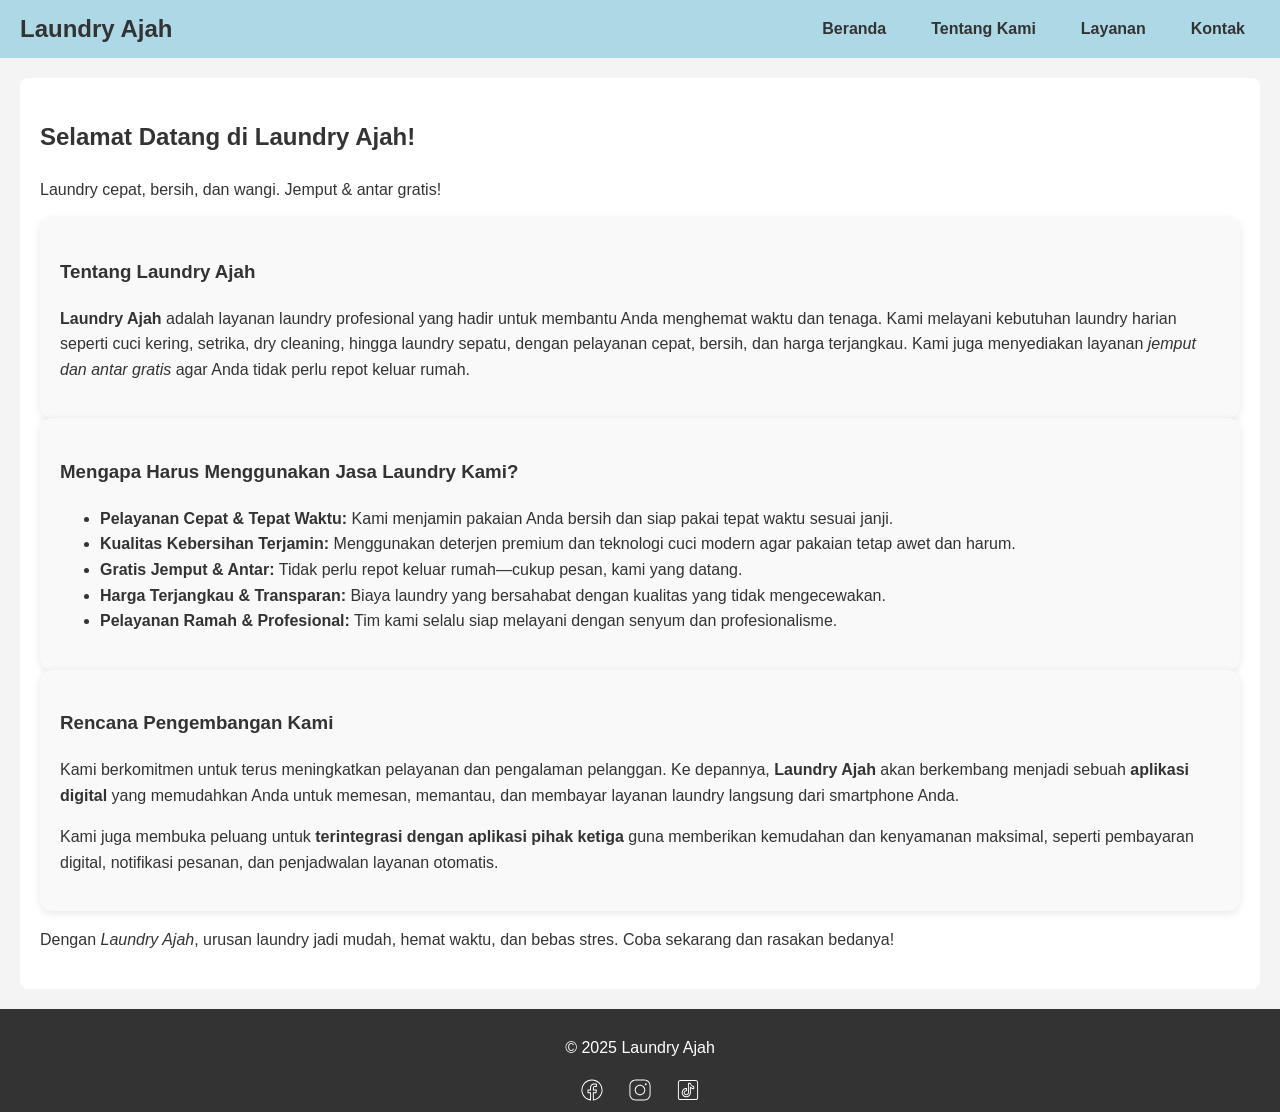
==== index.html @ c683c46a "Test1" ====
<!DOCTYPE html>
<html lang="id">
<head>
  <meta charset="UTF-8">
  <meta name="viewport" content="width=device-width, initial-scale=1.0">
  <title>Beranda - Laundry Ajah</title>
  <link rel="stylesheet" href="style.css">
</head>
<body>
  <header>
    <h1>Laundry Ajah</h1>
    <nav>
      <ul>
        <li><a href="index.html">Beranda</a></li>
        <li><a href="about.html">Tentang Kami</a></li>
        <li><a href="services.html">Layanan</a></li>
        <li><a href="contact.html">Kontak</a></li>
      </ul>
    </nav>
  </header>

  <section>
  <h2>Selamat Datang di Laundry Ajah!</h2>
  <p>Laundry cepat, bersih, dan wangi. Jemput & antar gratis!</p>

  <div class="content-box">
    <h3>Tentang Laundry Ajah</h3>
    <p><strong>Laundry Ajah</strong> adalah layanan laundry profesional yang hadir untuk membantu Anda menghemat waktu dan tenaga. Kami melayani kebutuhan laundry harian seperti cuci kering, setrika, dry cleaning, hingga laundry sepatu, dengan pelayanan cepat, bersih, dan harga terjangkau. Kami juga menyediakan layanan <em>jemput dan antar gratis</em> agar Anda tidak perlu repot keluar rumah.</p>
  </div>

  <div class="content-box">
    <h3>Mengapa Harus Menggunakan Jasa Laundry Kami?</h3>
    <ul>
      <li><strong>Pelayanan Cepat & Tepat Waktu:</strong> Kami menjamin pakaian Anda bersih dan siap pakai tepat waktu sesuai janji.</li>
      <li><strong>Kualitas Kebersihan Terjamin:</strong> Menggunakan deterjen premium dan teknologi cuci modern agar pakaian tetap awet dan harum.</li>
      <li><strong>Gratis Jemput & Antar:</strong> Tidak perlu repot keluar rumah—cukup pesan, kami yang datang.</li>
      <li><strong>Harga Terjangkau & Transparan:</strong> Biaya laundry yang bersahabat dengan kualitas yang tidak mengecewakan.</li>
      <li><strong>Pelayanan Ramah & Profesional:</strong> Tim kami selalu siap melayani dengan senyum dan profesionalisme.</li>
    </ul>
  </div>

  <div class="content-box">
    <h3>Rencana Pengembangan Kami</h3>
    <p>Kami berkomitmen untuk terus meningkatkan pelayanan dan pengalaman pelanggan. Ke depannya, <strong>Laundry Ajah</strong> akan berkembang menjadi sebuah <strong>aplikasi digital</strong> yang memudahkan Anda untuk memesan, memantau, dan membayar layanan laundry langsung dari smartphone Anda.</p>
    <p>Kami juga membuka peluang untuk <strong>terintegrasi dengan aplikasi pihak ketiga</strong> guna memberikan kemudahan dan kenyamanan maksimal, seperti pembayaran digital, notifikasi pesanan, dan penjadwalan layanan otomatis.</p>
  </div>

  <p>Dengan <em>Laundry Ajah</em>, urusan laundry jadi mudah, hemat waktu, dan bebas stres. Coba sekarang dan rasakan bedanya!</p>
</section>


  <footer>
  <p>&copy; 2025 Laundry Ajah</p>
  <div class="social-media">
    <a href="https://www.facebook.com/namaLaundryAnda" target="_blank" title="Facebook">
      <img src="icons/facebook.svg" alt="Facebook" width="24">
    </a>
    <a href="https://www.instagram.com/namaLaundryAnda" target="_blank" title="Instagram">
      <img src="icons/instagram.svg" alt="Instagram" width="24">
    </a>
    <a href="https://www.tiktok.com/@namaLaundryAnda" target="_blank" title="TikTok">
      <img src="icons/tiktok.svg" alt="TikTok" width="24">
    </a>
  </div>
</footer>

</body>
</html>
---- style.css ----
body {
    font-family: 'Arial', sans-serif;
    margin: 0;
    padding: 0;
    line-height: 1.6;
    background-color: #f4f4f4;
    color: #333;
}

header {
    background: #0099cc;
    color: white;
    padding: 20px 0;
    text-align: center;
}

nav ul {
    list-style: none;
    padding: 0;
}

nav ul li {
    display: inline;
    margin: 0 15px;
}

nav a {
    color: white;
    text-decoration: none;
    font-weight: bold;
}

section {
    padding: 20px;
    margin: 20px;
    background: white;
    border-radius: 8px;
}

footer {
    text-align: center;
    padding: 10px;
    background: #333;
    color: white;
    margin-top: 20px;
}

form input, form textarea {
    width: 100%;
    padding: 10px;
    margin-bottom: 10px;
    border: 1px solid #ccc;
    border-radius: 4px;
}

form button {
    background: #0099cc;
    color: white;
    border: none;
    padding: 10px 20px;
    cursor: pointer;
}

form button:hover {
    background: #007799;
}
#whatsapp-button {
    position: fixed;
    bottom: 20px;
    right: 20px;
    background-color: #25d366;
    color: white;
    padding: 15px;
    border-radius: 50%;
    font-size: 20px;
    text-align: center;
    text-decoration: none;
    z-index: 1000;
    box-shadow: 0 4px 6px rgba(0, 0, 0, 0.2);
}

#whatsapp-button:hover {
    background-color: #1ebc5c;
}

.social-media {
  margin-top: 10px;
}

.social-media a {
  margin: 0 10px;
  color: white;
  text-decoration: none;
  transition: color 0.3s ease;
}

.social-media a:hover {
  color: #ddd;
}

.social-media img {
  vertical-align: middle;
  filter: brightness(0) invert(1); /* untuk membuat SVG putih */
  transition: filter 0.3s;
}

.social-media img:hover {
  filter: brightness(0) invert(0.7);
}

.dual-content {
  display: flex;
  gap: 20px;
  flex-wrap: wrap;
}

.content-box {
  flex: 1 1 45%;
  background-color: #f9f9f9;
  padding: 20px;
  border-radius: 12px;
  box-shadow: 0 2px 8px rgba(0,0,0,0.1);
}

@media (max-width: 768px) {
  .content-box {
    flex: 1 1 100%;
  }
}

.services-container {
  display: flex;
  flex-wrap: wrap;
  gap: 20px;
}

.service-box {
  flex: 1 1 300px;
  background-color: #f9f9f9;
  padding: 20px;
  border-radius: 12px;
  box-shadow: 0 2px 8px rgba(0,0,0,0.1);
}

.service-box h3 {
  margin-top: 0;
  color: #333;
}

.service-box ul {
  padding-left: 20px;
}

@media (max-width: 768px) {
  .service-box {
    flex: 1 1 100%;
  }
}

.review-email-button {
  background-color: #007BFF;
  color: white;
  padding: 10px 20px;
  border-radius: 8px;
  border: none;
  cursor: pointer;
  font-weight: bold;
  margin-top: 10px;
  box-shadow: 0 2px 5px rgba(0,0,0,0.2);
}

.review-email-button:hover {
  background-color: #0056b3;
}

header {
  display: flex;
  justify-content: space-between;
  align-items: center;
  padding: 10px 20px;
  background-color: #ADD8E6; /* opsional: beri warna latar */
}

header h1 {
  margin: 0;
  font-size: 24px;
  color: #333;
}

header nav ul {
  display: flex;
  gap: 15px;
  list-style: none;
  margin: 0;
  padding: 0;
}

header nav ul li a {
  text-decoration: none;
  color: #333;
  font-weight: bold;
}
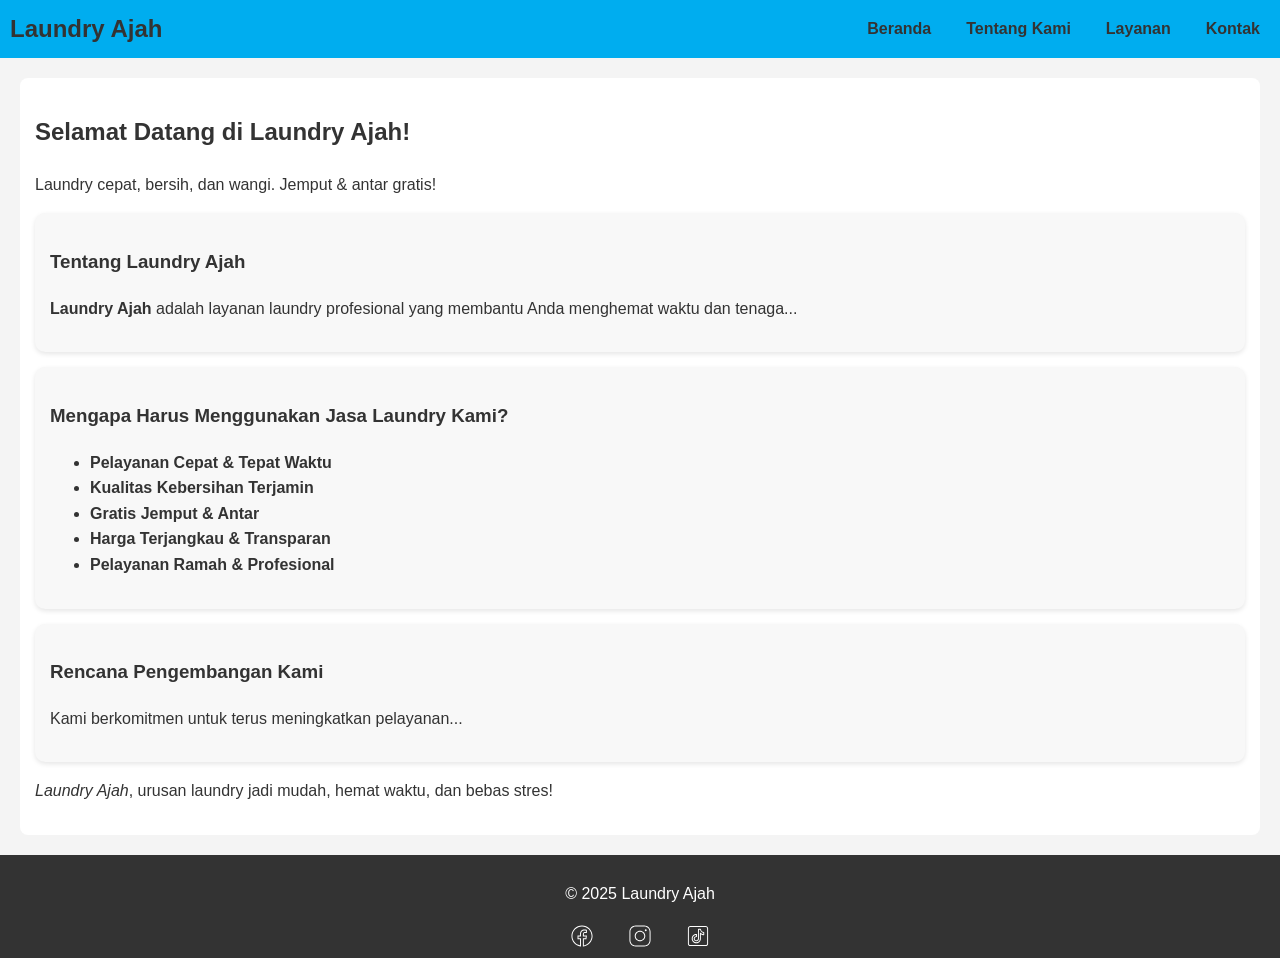
==== commit 6533e1d8: "test 5" ====
--- a/index.html
+++ b/index.html
@@ -4,13 +4,25 @@
   <meta charset="UTF-8">
   <meta name="viewport" content="width=device-width, initial-scale=1.0">
   <title>Beranda - Laundry Ajah</title>
+  
+  <!-- Favicon & Mobile Icons -->
+  <link rel="icon" href="icons/favicon.png" type="image/png">
+  <link rel="apple-touch-icon" href="icons/apple-touch-icon.png">
+  <link rel="manifest" href="manifest.json">
+
+  <!-- CSS -->
   <link rel="stylesheet" href="style.css">
+
+  <!-- Android Theme -->
+  <meta name="theme-color" content="#00ADEF">
+
 </head>
 <body>
+
   <header>
     <h1>Laundry Ajah</h1>
     <nav>
-      <ul>
+      <ul class="nav-list">
         <li><a href="index.html">Beranda</a></li>
         <li><a href="about.html">Tentang Kami</a></li>
         <li><a href="services.html">Layanan</a></li>
@@ -19,50 +31,42 @@
     </nav>
   </header>
 
-  <section>
-  <h2>Selamat Datang di Laundry Ajah!</h2>
-  <p>Laundry cepat, bersih, dan wangi. Jemput & antar gratis!</p>
+  <section class="main-content">
+    <h2>Selamat Datang di Laundry Ajah!</h2>
+    <p>Laundry cepat, bersih, dan wangi. Jemput & antar gratis!</p>
 
-  <div class="content-box">
-    <h3>Tentang Laundry Ajah</h3>
-    <p><strong>Laundry Ajah</strong> adalah layanan laundry profesional yang hadir untuk membantu Anda menghemat waktu dan tenaga. Kami melayani kebutuhan laundry harian seperti cuci kering, setrika, dry cleaning, hingga laundry sepatu, dengan pelayanan cepat, bersih, dan harga terjangkau. Kami juga menyediakan layanan <em>jemput dan antar gratis</em> agar Anda tidak perlu repot keluar rumah.</p>
-  </div>
+    <div class="content-box">
+      <h3>Tentang Laundry Ajah</h3>
+      <p><strong>Laundry Ajah</strong> adalah layanan laundry profesional yang membantu Anda menghemat waktu dan tenaga...</p>
+    </div>
 
-  <div class="content-box">
-    <h3>Mengapa Harus Menggunakan Jasa Laundry Kami?</h3>
-    <ul>
-      <li><strong>Pelayanan Cepat & Tepat Waktu:</strong> Kami menjamin pakaian Anda bersih dan siap pakai tepat waktu sesuai janji.</li>
-      <li><strong>Kualitas Kebersihan Terjamin:</strong> Menggunakan deterjen premium dan teknologi cuci modern agar pakaian tetap awet dan harum.</li>
-      <li><strong>Gratis Jemput & Antar:</strong> Tidak perlu repot keluar rumah—cukup pesan, kami yang datang.</li>
-      <li><strong>Harga Terjangkau & Transparan:</strong> Biaya laundry yang bersahabat dengan kualitas yang tidak mengecewakan.</li>
-      <li><strong>Pelayanan Ramah & Profesional:</strong> Tim kami selalu siap melayani dengan senyum dan profesionalisme.</li>
-    </ul>
-  </div>
+    <div class="content-box">
+      <h3>Mengapa Harus Menggunakan Jasa Laundry Kami?</h3>
+      <ul>
+        <li><strong>Pelayanan Cepat & Tepat Waktu</strong></li>
+        <li><strong>Kualitas Kebersihan Terjamin</strong></li>
+        <li><strong>Gratis Jemput & Antar</strong></li>
+        <li><strong>Harga Terjangkau & Transparan</strong></li>
+        <li><strong>Pelayanan Ramah & Profesional</strong></li>
+      </ul>
+    </div>
 
-  <div class="content-box">
-    <h3>Rencana Pengembangan Kami</h3>
-    <p>Kami berkomitmen untuk terus meningkatkan pelayanan dan pengalaman pelanggan. Ke depannya, <strong>Laundry Ajah</strong> akan berkembang menjadi sebuah <strong>aplikasi digital</strong> yang memudahkan Anda untuk memesan, memantau, dan membayar layanan laundry langsung dari smartphone Anda.</p>
-    <p>Kami juga membuka peluang untuk <strong>terintegrasi dengan aplikasi pihak ketiga</strong> guna memberikan kemudahan dan kenyamanan maksimal, seperti pembayaran digital, notifikasi pesanan, dan penjadwalan layanan otomatis.</p>
-  </div>
+    <div class="content-box">
+      <h3>Rencana Pengembangan Kami</h3>
+      <p>Kami berkomitmen untuk terus meningkatkan pelayanan...</p>
+    </div>
 
-  <p>Dengan <em>Laundry Ajah</em>, urusan laundry jadi mudah, hemat waktu, dan bebas stres. Coba sekarang dan rasakan bedanya!</p>
-</section>
-
+    <p><em>Laundry Ajah</em>, urusan laundry jadi mudah, hemat waktu, dan bebas stres!</p>
+  </section>
 
   <footer>
-  <p>&copy; 2025 Laundry Ajah</p>
-  <div class="social-media">
-    <a href="https://www.facebook.com/namaLaundryAnda" target="_blank" title="Facebook">
-      <img src="icons/facebook.svg" alt="Facebook" width="24">
-    </a>
-    <a href="https://www.instagram.com/namaLaundryAnda" target="_blank" title="Instagram">
-      <img src="icons/instagram.svg" alt="Instagram" width="24">
-    </a>
-    <a href="https://www.tiktok.com/@namaLaundryAnda" target="_blank" title="TikTok">
-      <img src="icons/tiktok.svg" alt="TikTok" width="24">
-    </a>
-  </div>
-</footer>
+    <p>&copy; 2025 Laundry Ajah</p>
+    <div class="social-media">
+      <a href="https://www.facebook.com/LaundryAjah" target="_blank"><img src="icons/facebook.svg" alt="Facebook" width="24"></a>
+      <a href="https://www.instagram.com/LaundryAjah" target="_blank"><img src="icons/instagram.svg" alt="Instagram" width="24"></a>
+      <a href="https://www.tiktok.com/@LaundryAjah" target="_blank"><img src="icons/tiktok.svg" alt="TikTok" width="24"></a>
+    </div>
+  </footer>
 
 </body>
 </html>
--- a/style.css
+++ b/style.css
@@ -201,3 +201,63 @@
   font-weight: bold;
 }
 
+body {
+  font-family: Arial, sans-serif;
+  margin: 0;
+  padding: 0;
+  line-height: 1.6;
+}
+
+header {
+  background: #00ADEF;
+  color: white;
+  padding: 10px;
+  text-align: center;
+}
+
+nav ul.nav-list {
+  list-style: none;
+  padding: 0;
+  display: flex;
+  flex-wrap: wrap;
+  justify-content: center;
+}
+
+nav ul li {
+  margin: 5px 10px;
+}
+
+nav ul li a {
+  color: white;
+  text-decoration: none;
+  font-weight: bold;
+}
+
+.main-content {
+  padding: 15px;
+}
+
+.content-box {
+  background: #f8f8f8;
+  padding: 15px;
+  margin-bottom: 15px;
+  border-radius: 10px;
+  box-shadow: 0 2px 5px rgba(0,0,0,0.1);
+}
+
+footer {
+  text-align: center;
+  padding: 10px;
+  background: #333;
+  color: white;
+}
+
+.social-media a img {
+  margin: 0 5px;
+}
+
+@media (max-width: 600px) {
+  nav ul.nav-list {
+    flex-direction: column;
+  }
+}
